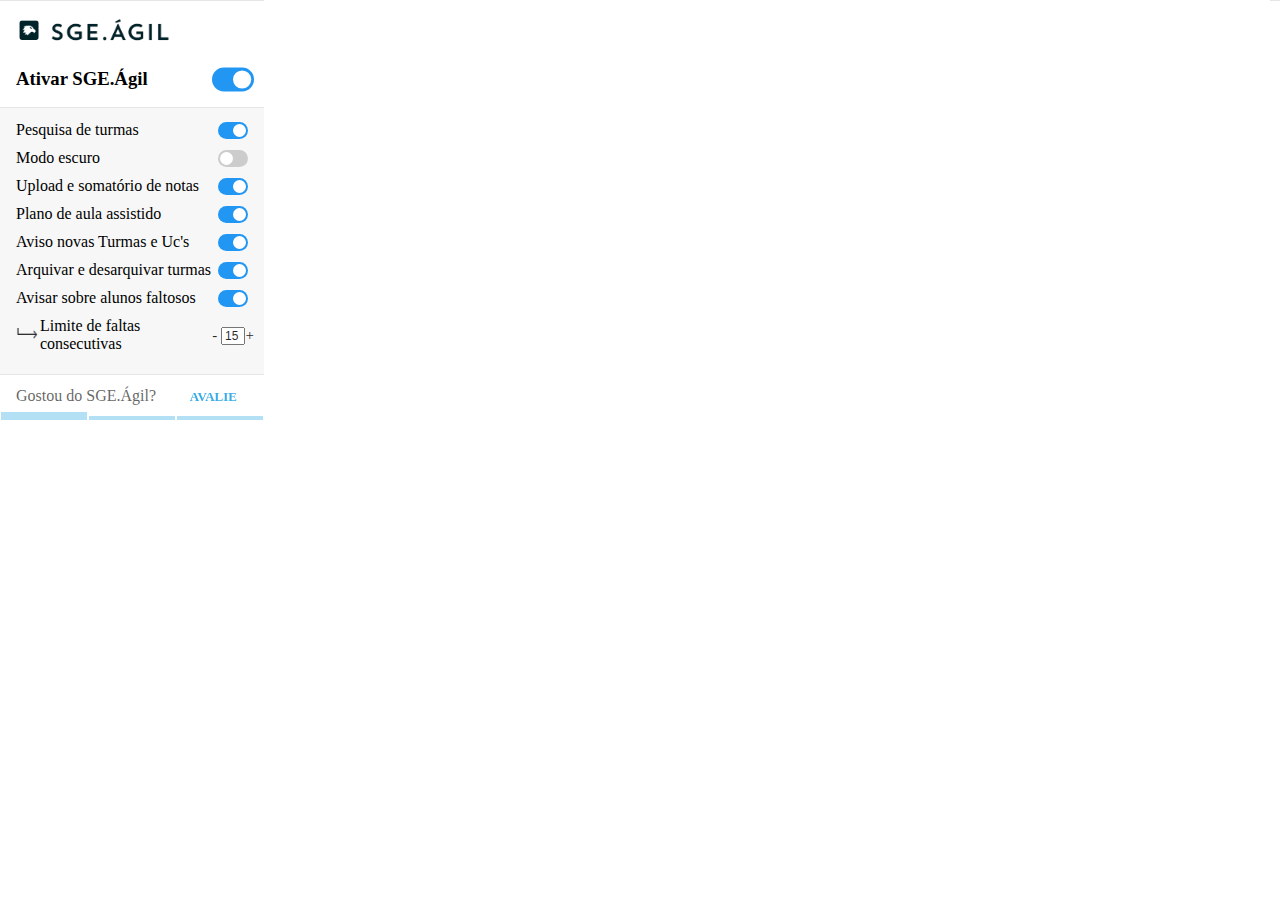
==== index.html @ e25a98a2 "change 'upload de notas' menu to 'upload e somatório de notas'" ====
<!DOCTYPE html>
<html>
<head>
    <meta charset="utf-8">
    <title>SGE Ágil</title>
    <link rel="stylesheet" type="text/css" href="pop_up.css" media="screen" />
    <script type="text/javascript" src="pop_up.js"></script>
</head>
<body>
    <div>
        <div>
            <div class="title">
                <a href="https://chrome.google.com/webstore/detail/sge-%C3%A1gil/lkhojjbphbkdefaikmcpiamkhcojdcin/reviews?ref=store-rating" target="_blank">
                    <div class="logo"> </div>
                </a>
                <div class="title-icons">
                    <input class="hide" type="image" src="./icons/icon-config.svg" width="15" height="15">
                    <input class="hide" type="image" src="./icons/icon-help.svg" width="15" height="15">
                </div>
            </div>
        </div>
        <div class="menu menu-principal">
            <div class="menu sub-menu">
                <h3>Ativar SGE.Ágil</h3>
                <label class="switch">
                    <input type="checkbox" id="SGE_on">
                    <span class="slider round grande" id="SGE_on_swt"></span>        
                </label>
            </div>
        </div>
    </div>
    
    <!-- Sub menus -->
    <div class="menu-func" id="sub-menu">
        <!-- Botão Pesquisa -->
        <div class="menu sub-menu">
            <p>Pesquisa de turmas</p>
            <label class="switch">
                <input type="checkbox" id="Pes_on">
                <span class="slider round" id="Pes_on_swt"></span>        
            </label>
        </div>
        <!-- Botão Modo escuro -->
        <div class="menu sub-menu">
            <p>Modo escuro</p>
            <label class="switch">
                <input type="checkbox" id="Dark_on">
                <span class="slider round" id="Dark_on_swt"></span>        
            </label>
        </div>
         <!-- Botão Upload de notas -->
         <div class="menu sub-menu">
            <p>Upload e somatório de notas</p>
            <label class="switch">
                <input type="checkbox" id="Upload_notas_on">
                <span class="slider round" id="Upload_notas_on_swt"></span>        
            </label>
        </div>
        <!-- Botão Plano de aula assistido -->
        <div class="menu sub-menu">
            <p>Plano de aula assistido</p>
            <label class="switch">
                <input type="checkbox" id="Plan_aula_on">
                <span class="slider round" id="Plan_aula_on_swt"></span>        
            </label>
        </div>
        <!-- Botão Aviso Novas Ucs -->
        <div class="menu sub-menu">
            <p>Aviso novas Turmas e Uc's</p>
            <label class="switch">
                <input type="checkbox" id="Aviso_new_on">
                <span class="slider round" id="Aviso_new_on_swt"></span>        
            </label>
        </div>
        <!-- Botão Arquivar Turmas -->
        <div class="menu sub-menu">
            <p>Arquivar e desarquivar turmas</p>
            <label class="switch">
                <input type="checkbox" id="Arq_turma_on">
                <span class="slider round" id="Arq_turma_on_swt"></span>        
            </label>
        </div>
        <!-- Botão Aviso alunos faltosos -->
        <div class="menu sub-menu">
            <p>Avisar sobre alunos faltosos</p>
            <label class="switch">
                <input type="checkbox" id="Aviso_faltas_on">
                <span class="slider round" id="Aviso_faltas_on_swt"></span>        
            </label>
        </div>
        <!-- Edit Aviso alunos faltosos -->
        <div class="menu sub-menu">
            <input type="image" src="./icons/seta_lado_ultima.png" width="22" height="13.5" style="cursor: default;">
            <p style="margin-left: 2px;">Limite de faltas consecutivas</p>
            <label class="switch">
                <span class="control" id="diminui-falta" style="left: -7px;">-</span>
                <input class="limite_edit" type="number" min="5" max="30" value=15 id="Limite_faltas" >
                <span class="control" id="aumenta-falta" style="right: -6px;">+</span>
            </label>
        </div>
    </div>
    <footer class="footer">
        <ul class="panels">
            <li class="tabpanel" id="footer-panel-0" aria-hidden="false">
                <span>Gostou do SGE.Ágil?</span>
                <span class="button_footer">
                    <a href="https://chrome.google.com/webstore/detail/sge-%C3%A1gil/lkhojjbphbkdefaikmcpiamkhcojdcin/reviews?ref=store-rating" target="_blank">AVALIE</a>
                </span>
            </li>
            <li class="tabpanel" id="footer-panel-1" aria-hidden="true">
                <span>Deseja apoiar o SGE.Ágil?</span>
                <span class="button_footer">
                    <a href="pagseguro/doe.html" target="_blank">DOE</a>
                </span>
            </li>
            <li class="tabpanel" id="footer-panel-2" aria-hidden="true">
                <span>Alguma dúvida?</span>
                <span class="button_footer">
                    <a href="pagseguro/ajuda.html" target="_blank">AJUDA</a>
                </span>
            </li>
        </ul>
        <ul class="tabs animated">
            <li>
                <button role="tab" id="footer-tab-0" aria-controls="footer-panel-0" aria-labelledby="footer-panel-description-0" aria-selected="true" tabindex="0"></button>
            </li>
            <li>
                <button role="tab" id="footer-tab-1" aria-controls="footer-panel-1" aria-labelledby="footer-panel-description-1" aria-selected="false" tabindex="-1"></button>
            </li>
            <li>
                <button role="tab" id="footer-tab-2" aria-controls="footer-panel-2" aria-labelledby="footer-panel-description-2" aria-selected="false" tabindex="-1"></button>
            </li>
        </ul>
    </footer>
    <div class="div_version">
        <span id="version_info"></span>
    </div>
    
    <script src="functions.js"></script>
</body>
</html>
---- pop_up.css ----
body {
    /* height: 350px; */
    width: 264px;
    margin: 0;
}

body>div {
  /* padding: 0 10px; */
  border-top: 1px solid #e6e6e6;
}

/* Barra Superior*/
.title{
    font-weight: bold;
    margin: 16px;
    /* padding: 8px 0 5px; */
    display: flex;
    align-items: center;
}
.title-icons{
  margin-left: auto;
}
.logo{
    display: inline-block;
    width: 154px;
    height: 26px;
    background-size: contain !important;
    /*background: url(chrome-extension://bpconcjcammlapcogcnnelfmaeghhagj/images/logo/nimbus_capture_full.svg) no-repeat;*/
    background: url(./logo/logo_alpha.png) no-repeat;
}
.icon-config{
    background: url(./icon-config.svg)  center no-repeat;
}
.icon-help{
    background: url(./icon-help.svg) center no-repeat;
}

/* Menu e menuPrincipal*/
.menu {
  display: flex;
  align-items: center;
}
.menu-principal{
  margin: 0 16px 12px;
  /* padding: 0 5px 0 5px; */
}
.menu-func{
  padding: 8px 16px 16px;
  /* border: 0.1rem solid rgba(0, 0, 0, 0.384); */
  /* border-radius: 6px; */
  background: #f7f7f7;
}
footer{
  border-top: 1px solid #e6e6e6;
  /* background: rgb(250,250,250); */
  --animation-time: 4s;
}
.sub-menu{
  display: flex;
  padding: 5px 0 5px 0;
  width: 100%;
  align-items: center;
}
.menu p{
  margin: 0px;
}
.menu h3{
  margin: 0px;
}

.switch input.limite_edit {
  position: absolute;
  opacity: 1;
  width: 16px;
  height: 12px;
  margin-left: auto;
  font-size: 0.75rem;
  right: 3px;
}

/* Desativa as setas do number */
input[type=number]::-webkit-inner-spin-button, 
input[type=number]::-webkit-outer-spin-button { 
  -webkit-appearance: none; 
  margin: 0; 
}

span.control {
  position: absolute;
  font-size: 15px;
  cursor: pointer;
}

span, p, h3 {
  cursor: default;
}

footer {
  display: flex;
  flex-direction: column;
  position: relative;
  /* justify-content: space-between;
  align-items: center; */
  /* margin-top: 5px; */
  height: 49px;
}

.footer span, .div_version span {
  position: relative;
  color: rgba(50,50,50,0.75);
  transition: all 0.4s ease-out;
}

.panels{
  overflow: hidden;
  position: relative;
  height: 41px;
}
.panels > [aria-hidden=false] {
  opacity: 1;
  transform: translateY(0);
}

button {
  border: 0;
  color: #0797E1;
  background: none;
  cursor: pointer;
}

button:focus {
  outline: #acacac dotted 1px;
  animation: 0.3s ease-out 0s 1 outline-in;
}

.tabs {
  display: flex;
  position: absolute;
  bottom: 0;
  left: 0;
  width: 100%;
}

.tabs > li {
  flex: 1;
  padding: 0 1px;
}

.tabs button::before, .tabs button::after{
  position: absolute;
  left: 0;
  right: 0;
  bottom: 0;
  height: 50%;
  background-color: #0797E1;
  opacity: 0.3;
  content: "";
  transition: all 0.3s ease-in;
}

.tabs button::after 
{
  right: 100%;
  height: 50%;
  opacity: 0.5;
  --animation-name: progress-bar;
}

.tabs.animated button[aria-selected=true]::after {
  animation: var(--animation-name) var(--animation-time) linear 0s;
}

.tabs button[aria-selected=true]::before, .tabs button:hover::before, .tabs button:focus::before, .tabs button[aria-selected=true]::after {
  height: 100%;
}

.tabs button {
  position: relative;
  height: 8px;
  width: 100%;
  padding: 0;
}

ul {
  padding: 0;
  margin: 0;
  list-style: none;
}

.panels > li {
  display: flex;
  align-items: center;
  justify-content: space-between;
  position: absolute;
  height: 41px;
  padding: 0 16px;
  width: calc(100% - 32px);
  opacity: 0;
  transform: translateY(calc(-1 * 41px));
  transition: transform 0.3s ease;


}
.footer span:hover {
  color: rgba(50,50,50,1);
}

.button_footer {
  position: relative;
  cursor: pointer;
}

.button_footer a {
  text-decoration: none;
  font-size: 13px;
  color: #0797E1;
  /* color: #002229; */
  padding: 5px 10px;
  border: 1px solid transparent;
  border-radius: 6px;
  font-weight: 600;
  text-transform: uppercase;
  transition: all 0.4s ease-out;
}

.button_footer a:hover {
  border-color: rgba(0, 34, 41, 0.5);
}

.button_footer a:not(:hover) {
  filter: opacity(0.8);
}

.hide {
  visibility:hidden;
}

.disable_span {
  filter: opacity(0.5) grayscale(1) blur(0.5px) !important;
  cursor: default !important;
}

.limite_edit:not(:disabled), .control {
  color: rgba(0,0,0,0.85);
}

.limite_edit:focus-visible {
  outline: none;
}




/* The switch - the box around the slider */
.switch {
  position: relative;
  display: inline-block;
  width: 30px;
  height: 17px;
  margin-left: auto;
}
.switch input {
  opacity: 0;
  width: 0;
  height: 0;
}
.slider {
  position: absolute;
  cursor: pointer;
  top: 0;
  left: 0;
  right: 0;
  bottom: 0;
  background-color: #ccc;
  -webkit-transition: .4s;
  transition: .4s;
}
.slider:before {
  position: absolute;
  content: "";
  height: 13px;
  width: 13px;
  left: 2px;
  bottom: 2px;
  background-color: white;
  -webkit-transition: .4s;
  transition: .4s;
}
input:checked + .slider {
  background-color: #2196F3;
}
input:focus + .slider {
  box-shadow: 0 0 1px #2196F3;
}
input:checked + .slider:before {
  -webkit-transform: translateX(13px);
  -ms-transform: translateX(13px);
  transform: translateX(13px);
}
.slider.round {
  border-radius: 17px;
}
.slider.round:before {
  border-radius: 50%;
}
.slider.grande{
  transform: scale(1.4);
}
.disable {
  filter: opacity(0.5) grayscale(1) blur(0.5px);
}

.div_version{
  position: absolute;
  top: 0;
  right: 0;
  padding: 2px;
}
#version_info {
  padding: 3px;
}

/* Dark mode  */

body:has(#Dark_on:checked) {
  background: #18191A;
  color: #E4E6EB;
}

body:has(#Dark_on:checked) span{
  color: #E4E6EB;
}

body:has(#Dark_on:checked) #sub-menu{
  background: #242526;
  color: #E4E6EB;
}

body:has(#Dark_on:checked) [type="image"]{
  filter: invert(1);
}

body:has(#Dark_on:checked) > div, body:has(#Dark_on:checked) > footer {
  border-top: 1px solid #424446
}

body:has(#Dark_on:checked) button::before, body:has(#Dark_on:checked) button::after{
  background-color: #65bbff;
}

body:has(#Dark_on:checked) .button_footer a{
  color: #65bbff;
}

body:has(#Dark_on:checked) .logo{
  background: url(./logo/logo_alpha_white.png) no-repeat;
}


/* Animações  */

@keyframes progress-bar {
  from {
    right: 100%;
  }
  to {
    right: 0;
  }
}
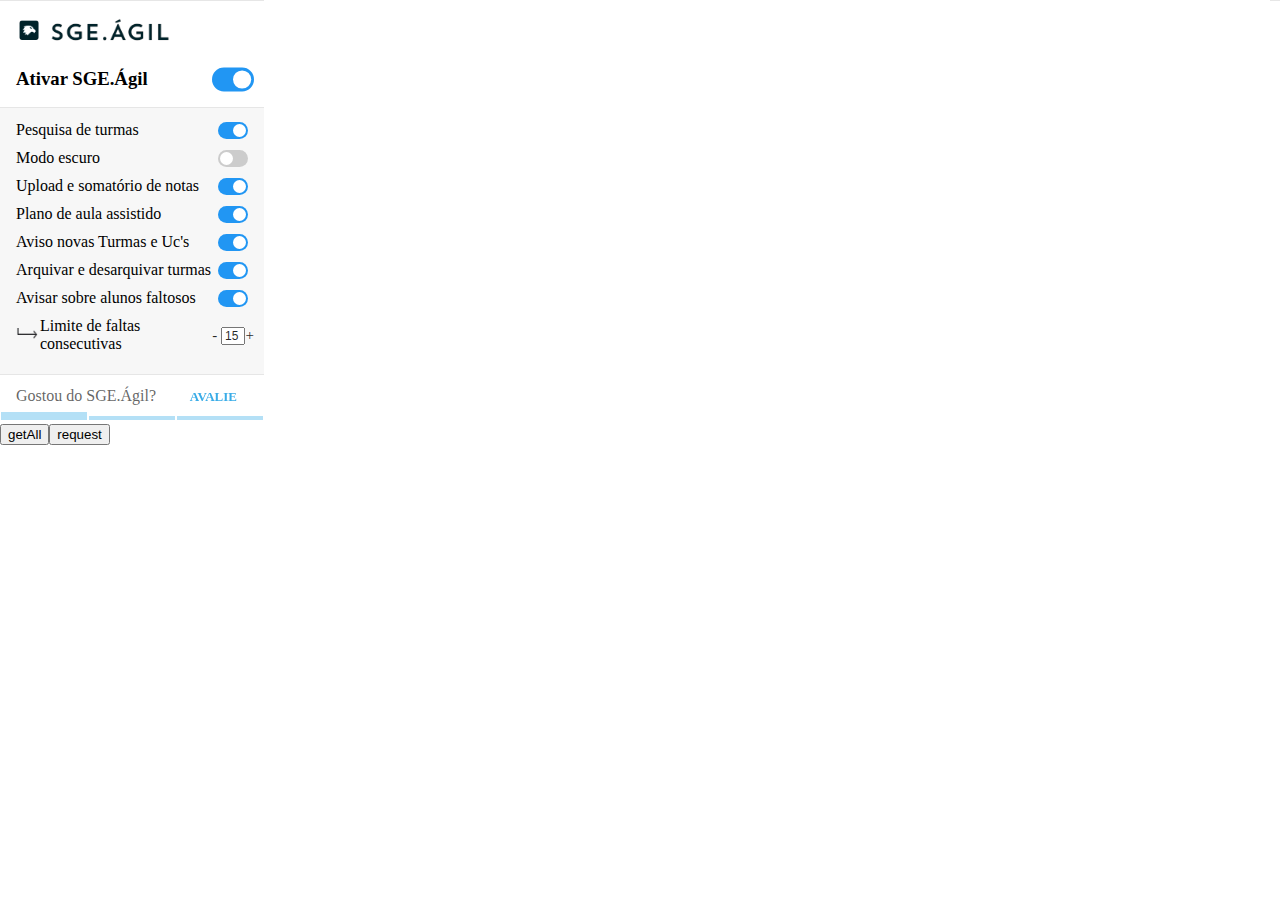
==== commit a12ba274: "new css insertion method" ====
--- a/index.html
+++ b/index.html
@@ -99,6 +99,7 @@
             </label>
         </div>
     </div>
+    <script type="text/javascript" src="teste.js"></script>
     <footer class="footer">
         <ul class="panels">
             <li class="tabpanel" id="footer-panel-0" aria-hidden="false">
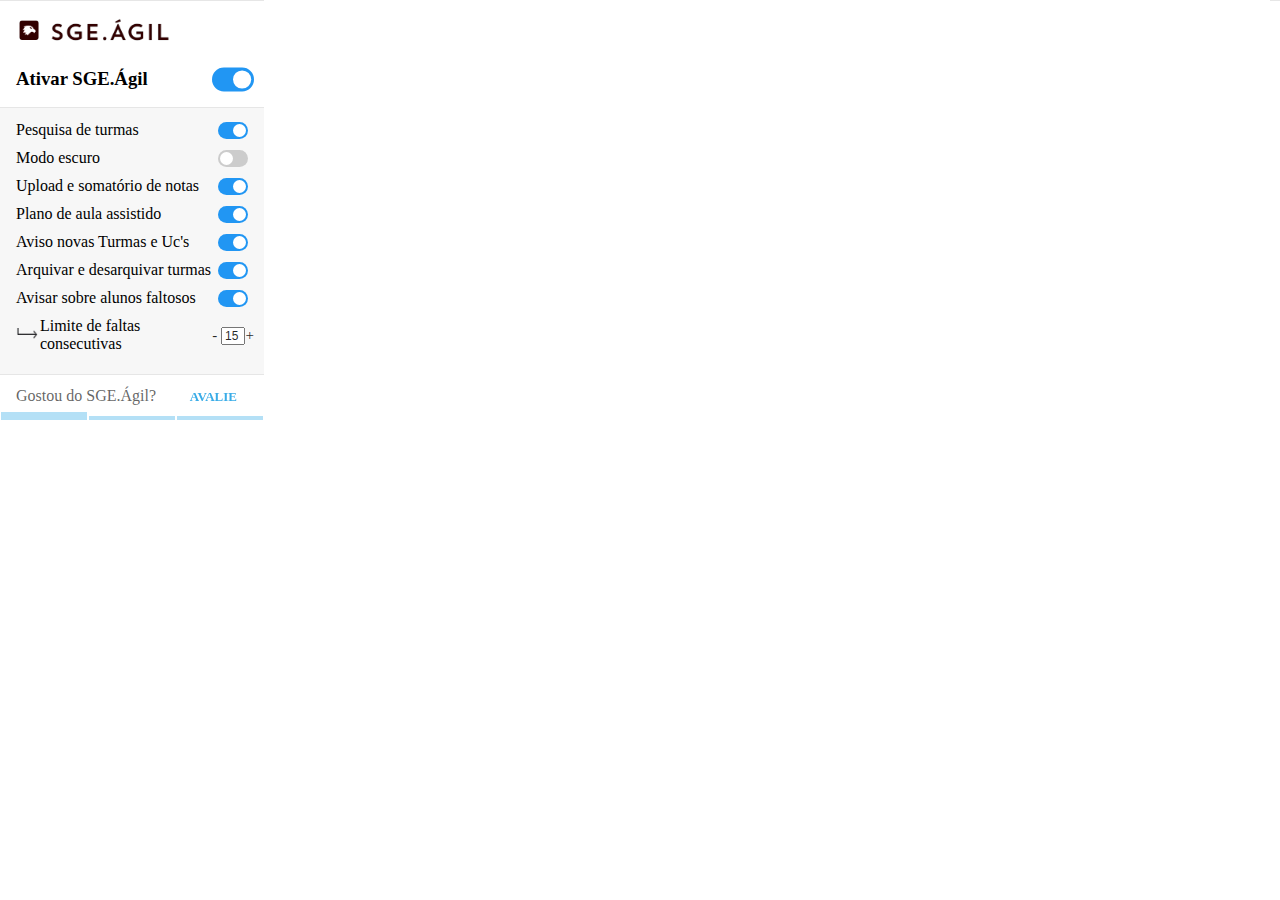
==== commit 3f3edcb5: "functional version" ====
--- a/index.html
+++ b/index.html
@@ -30,76 +30,86 @@
         </div>
     </div>
     
-    <!-- Sub menus -->
-    <div class="menu-func" id="sub-menu">
-        <!-- Botão Pesquisa -->
-        <div class="menu sub-menu">
-            <p>Pesquisa de turmas</p>
-            <label class="switch">
-                <input type="checkbox" id="Pes_on">
-                <span class="slider round" id="Pes_on_swt"></span>        
-            </label>
+    <div class ="body">
+        <!-- Menu Solicitar HOST -->
+        <div class="host">
+            <strong>Aceitar novos termos</strong>
+            <span>Clique no botão abaixo para que o SGE Ágil seja habilitado.</span>
+            <span class="button_footer button_host" id="aceitar-host">
+                <a href="" target="">Aceitar</a>
+            </span>
         </div>
-        <!-- Botão Modo escuro -->
-        <div class="menu sub-menu">
-            <p>Modo escuro</p>
-            <label class="switch">
-                <input type="checkbox" id="Dark_on">
-                <span class="slider round" id="Dark_on_swt"></span>        
-            </label>
-        </div>
-         <!-- Botão Upload de notas -->
-         <div class="menu sub-menu">
-            <p>Upload e somatório de notas</p>
-            <label class="switch">
-                <input type="checkbox" id="Upload_notas_on">
-                <span class="slider round" id="Upload_notas_on_swt"></span>        
-            </label>
-        </div>
-        <!-- Botão Plano de aula assistido -->
-        <div class="menu sub-menu">
-            <p>Plano de aula assistido</p>
-            <label class="switch">
-                <input type="checkbox" id="Plan_aula_on">
-                <span class="slider round" id="Plan_aula_on_swt"></span>        
-            </label>
-        </div>
-        <!-- Botão Aviso Novas Ucs -->
-        <div class="menu sub-menu">
-            <p>Aviso novas Turmas e Uc's</p>
-            <label class="switch">
-                <input type="checkbox" id="Aviso_new_on">
-                <span class="slider round" id="Aviso_new_on_swt"></span>        
-            </label>
-        </div>
-        <!-- Botão Arquivar Turmas -->
-        <div class="menu sub-menu">
-            <p>Arquivar e desarquivar turmas</p>
-            <label class="switch">
-                <input type="checkbox" id="Arq_turma_on">
-                <span class="slider round" id="Arq_turma_on_swt"></span>        
-            </label>
-        </div>
-        <!-- Botão Aviso alunos faltosos -->
-        <div class="menu sub-menu">
-            <p>Avisar sobre alunos faltosos</p>
-            <label class="switch">
-                <input type="checkbox" id="Aviso_faltas_on">
-                <span class="slider round" id="Aviso_faltas_on_swt"></span>        
-            </label>
-        </div>
-        <!-- Edit Aviso alunos faltosos -->
-        <div class="menu sub-menu">
-            <input type="image" src="./icons/seta_lado_ultima.png" width="22" height="13.5" style="cursor: default;">
-            <p style="margin-left: 2px;">Limite de faltas consecutivas</p>
-            <label class="switch">
-                <span class="control" id="diminui-falta" style="left: -7px;">-</span>
-                <input class="limite_edit" type="number" min="5" max="30" value=15 id="Limite_faltas" >
-                <span class="control" id="aumenta-falta" style="right: -6px;">+</span>
-            </label>
+        <!-- Sub menus -->
+        <div class="menu-func" id="sub-menu">
+            <!-- Botão Pesquisa -->
+            <div class="menu sub-menu">
+                <p>Pesquisa de turmas</p>
+                <label class="switch">
+                    <input type="checkbox" id="Pes_on">
+                    <span class="slider round" id="Pes_on_swt"></span>        
+                </label>
+            </div>
+            <!-- Botão Modo escuro -->
+            <div class="menu sub-menu">
+                <p>Modo escuro</p>
+                <label class="switch">
+                    <input type="checkbox" id="Dark_on">
+                    <span class="slider round" id="Dark_on_swt"></span>        
+                </label>
+            </div>
+            <!-- Botão Upload de notas -->
+            <div class="menu sub-menu">
+                <p>Upload e somatório de notas</p>
+                <label class="switch">
+                    <input type="checkbox" id="Upload_notas_on">
+                    <span class="slider round" id="Upload_notas_on_swt"></span>        
+                </label>
+            </div>
+            <!-- Botão Plano de aula assistido -->
+            <div class="menu sub-menu">
+                <p>Plano de aula assistido</p>
+                <label class="switch">
+                    <input type="checkbox" id="Plan_aula_on">
+                    <span class="slider round" id="Plan_aula_on_swt"></span>        
+                </label>
+            </div>
+            <!-- Botão Aviso Novas Ucs -->
+            <div class="menu sub-menu">
+                <p>Aviso novas Turmas e Uc's</p>
+                <label class="switch">
+                    <input type="checkbox" id="Aviso_new_on">
+                    <span class="slider round" id="Aviso_new_on_swt"></span>        
+                </label>
+            </div>
+            <!-- Botão Arquivar Turmas -->
+            <div class="menu sub-menu">
+                <p>Arquivar e desarquivar turmas</p>
+                <label class="switch">
+                    <input type="checkbox" id="Arq_turma_on">
+                    <span class="slider round" id="Arq_turma_on_swt"></span>        
+                </label>
+            </div>
+            <!-- Botão Aviso alunos faltosos -->
+            <div class="menu sub-menu">
+                <p>Avisar sobre alunos faltosos</p>
+                <label class="switch">
+                    <input type="checkbox" id="Aviso_faltas_on">
+                    <span class="slider round" id="Aviso_faltas_on_swt"></span>        
+                </label>
+            </div>
+            <!-- Edit Aviso alunos faltosos -->
+            <div class="menu sub-menu">
+                <input type="image" src="./icons/seta_lado_ultima.png" width="22" height="13.5" style="cursor: default;">
+                <p style="margin-left: 2px;">Limite de faltas consecutivas</p>
+                <label class="switch">
+                    <span class="control" id="diminui-falta" style="left: -7px;">-</span>
+                    <input class="limite_edit" type="number" min="5" max="30" value=15 id="Limite_faltas" >
+                    <span class="control" id="aumenta-falta" style="right: -6px;">+</span>
+                </label>
+            </div>
         </div>
     </div>
-    <script type="text/javascript" src="teste.js"></script>
+    <script type="text/javascript" src="newHost.js"></script>
     <footer class="footer">
         <ul class="panels">
             <li class="tabpanel" id="footer-panel-0" aria-hidden="false">
--- a/pop_up.css
+++ b/pop_up.css
@@ -45,6 +45,7 @@
   /* padding: 0 5px 0 5px; */
 }
 .menu-func{
+  position: relative;
   padding: 8px 16px 16px;
   /* border: 0.1rem solid rgba(0, 0, 0, 0.384); */
   /* border-radius: 6px; */
@@ -357,6 +358,72 @@
 }
 
 
+
+/* Pedir HOST */
+body .host {
+
+  animation: refresh-scale 0.5s ease-in-out;
+  position: absolute;
+  background: #fff;
+
+  height: 170px;
+
+  left: 10px;
+  right: 10px;
+  top: calc(100%/2 - 170px/2);
+
+  z-index: 999;
+
+  border: 1px solid #e6e6e6;
+  border-radius: 6px;
+  box-shadow: 0 2px 4px 0 hsla(0, 0%, 84%, 0.5);
+
+  text-align: center;
+  display: flex;
+  flex-direction: column;
+  justify-content: space-evenly;
+
+  font-size: 13px;
+}
+
+.host strong {
+  font-weight: bold;
+}
+
+.host span {
+  color: #585858;
+}
+
+.body {
+  position: relative;
+  background: #f7f7f7;
+}
+
+body:has(.host:not(.host-hidden)) #sub-menu {
+  visibility: hidden;
+}
+
+.host.host-hidden{
+  display: none;
+}
+
+.button_host a{
+  border: none;
+}
+
+.button_host a:hover{
+  border: none;
+}
+
+.button_host{
+  margin: 0 20px;
+  padding: 6px;
+  border: 1px solid transparent;
+  border-radius: 6px;
+  border-color: #0497E1;
+  background: #EDF9FF;
+}
+
 /* Animações  */
 
 @keyframes progress-bar {
@@ -366,4 +433,16 @@
   to {
     right: 0;
   }
+}
+
+@keyframes refresh-scale {
+  0% {
+    transform: scale(1);
+  }
+  50% {
+      transform: scale(0.9);
+  }
+  100% {
+      transform: scale(1);
+  }
 }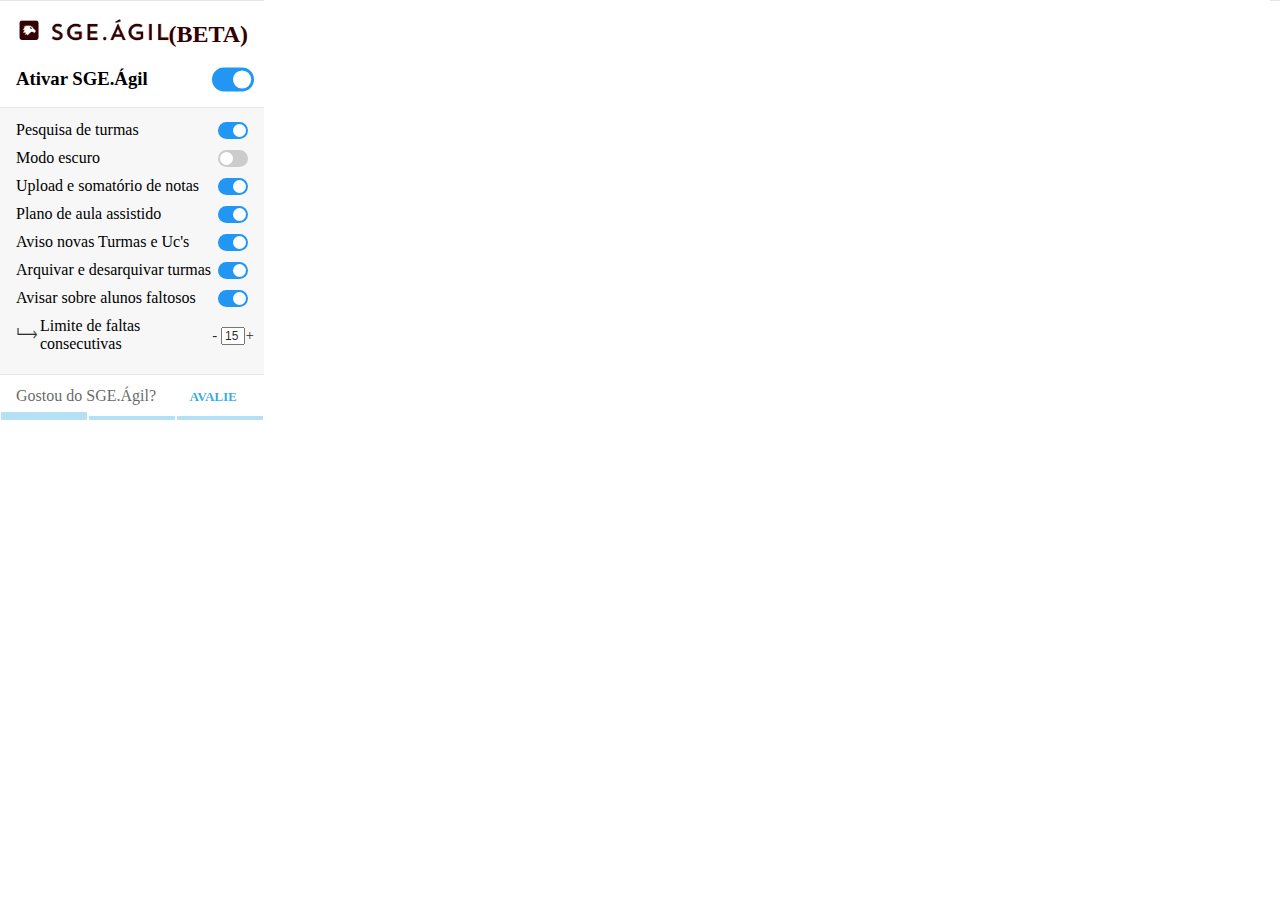
==== commit 55dc0bcc: "added beta title in popup" ====
--- a/index.html
+++ b/index.html
@@ -14,6 +14,7 @@
                     <div class="logo"> </div>
                 </a>
                 <div class="title-icons">
+                    <h2 class="beta is-beta">(BETA)</h2>
                     <input class="hide" type="image" src="./icons/icon-config.svg" width="15" height="15">
                     <input class="hide" type="image" src="./icons/icon-help.svg" width="15" height="15">
                 </div>
@@ -34,9 +35,12 @@
         <!-- Menu Solicitar HOST -->
         <div class="host">
             <strong>Aceitar novos termos</strong>
-            <span>Clique no botão abaixo para que o SGE Ágil seja habilitado.</span>
+            <span id="host-message">Clique no botão abaixo para que o SGE Ágil seja habilitado neste novo link.</span>
             <span class="button_footer button_host" id="aceitar-host">
-                <a href="" target="">Aceitar</a>
+                <a class="not-active" href="" target="">Aceitar</a>
+            </span>
+            <span class="button_footer button_host oculto" id="fechar-host">
+                <a class="not-active" href="" target="">Fechar</a>
             </span>
         </div>
         <!-- Sub menus -->
--- a/pop_up.css
+++ b/pop_up.css
@@ -18,6 +18,7 @@
     align-items: center;
 }
 .title-icons{
+  position: relative;
   margin-left: auto;
 }
 .logo{
@@ -323,37 +324,37 @@
 
 /* Dark mode  */
 
-body:has(#Dark_on:checked) {
+body:has(#Dark_on:checked):has(#SGE_on:checked) {
   background: #18191A;
   color: #E4E6EB;
 }
 
-body:has(#Dark_on:checked) span{
+body:has(#Dark_on:checked):has(#SGE_on:checked) span{
   color: #E4E6EB;
 }
 
-body:has(#Dark_on:checked) #sub-menu{
+body:has(#Dark_on:checked):has(#SGE_on:checked) #sub-menu{
   background: #242526;
   color: #E4E6EB;
 }
 
-body:has(#Dark_on:checked) [type="image"]{
+body:has(#Dark_on:checked):has(#SGE_on:checked) [type="image"]{
   filter: invert(1);
 }
 
-body:has(#Dark_on:checked) > div, body:has(#Dark_on:checked) > footer {
+body:has(#Dark_on:checked):has(#SGE_on:checked) > div, body:has(#Dark_on:checked):has(#SGE_on:checked) > footer {
   border-top: 1px solid #424446
 }
 
-body:has(#Dark_on:checked) button::before, body:has(#Dark_on:checked) button::after{
+body:has(#Dark_on:checked):has(#SGE_on:checked) button::before, body:has(#Dark_on:checked):has(#SGE_on:checked) button::after{
   background-color: #65bbff;
 }
 
-body:has(#Dark_on:checked) .button_footer a{
+body:has(#Dark_on:checked):has(#SGE_on:checked) .button_footer a{
   color: #65bbff;
 }
 
-body:has(#Dark_on:checked) .logo{
+body:has(#Dark_on:checked):has(#SGE_on:checked) .logo{
   background: url(./logo/logo_alpha_white.png) no-repeat;
 }
 
@@ -423,6 +424,31 @@
   border-color: #0497E1;
   background: #EDF9FF;
 }
+
+.host .button_host.oculto {
+  display: none;
+}
+
+.host a.not-active {
+  pointer-events: none;
+  cursor: default;
+}
+
+
+/* Beta message */
+
+h2.beta.is-beta {
+  margin: 0px;
+  position: absolute;
+  right: 0px;
+  top: calc(100%/2 - 22px/2);
+  color: #320000;
+}
+
+h2.beta:not(.is-beta){
+  display: none;
+}
+
 
 /* Animações  */
 
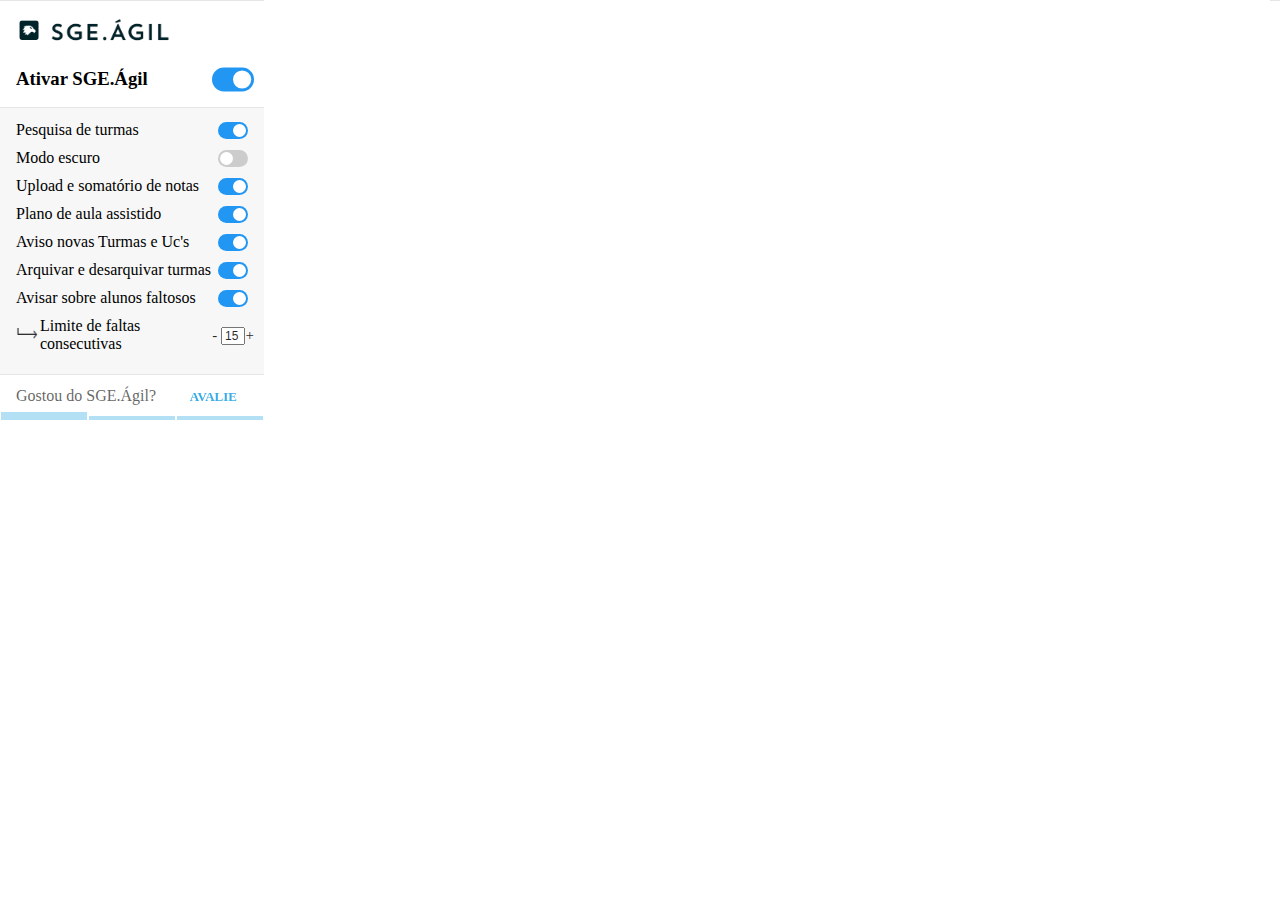
==== commit fdac8ca1: "version 0.6.2" ====
--- a/index.html
+++ b/index.html
@@ -14,7 +14,7 @@
                     <div class="logo"> </div>
                 </a>
                 <div class="title-icons">
-                    <h2 class="beta is-beta">(BETA)</h2>
+                    <h2 class="beta not-is-beta">(BETA)</h2>
                     <input class="hide" type="image" src="./icons/icon-config.svg" width="15" height="15">
                     <input class="hide" type="image" src="./icons/icon-help.svg" width="15" height="15">
                 </div>
@@ -35,7 +35,7 @@
         <!-- Menu Solicitar HOST -->
         <div class="host">
             <strong>Aceitar novos termos</strong>
-            <span id="host-message">Clique no botão abaixo para que o SGE Ágil seja habilitado neste novo link.</span>
+            <span id="host-message">Clique no botão abaixo para que o SGE Ágil possa ser habilitado neste novo link.</span>
             <span class="button_footer button_host" id="aceitar-host">
                 <a class="not-active" href="" target="">Aceitar</a>
             </span>
--- a/pop_up.css
+++ b/pop_up.css
@@ -322,7 +322,25 @@
   padding: 3px;
 }
 
+/* Beta message */
+
+h2.beta.is-beta {
+  margin: 0px;
+  position: absolute;
+  right: 0px;
+  top: calc(100%/2 - 22px/2);
+  color: #320000;
+}
+
+h2.beta:not(.is-beta){
+  display: none;
+}
+
 /* Dark mode  */
+
+body:has(#Dark_on:checked):has(#SGE_on:checked) h2.beta.is-beta {
+  color: #E4E6EB;
+}
 
 body:has(#Dark_on:checked):has(#SGE_on:checked) {
   background: #18191A;
@@ -393,6 +411,7 @@
 
 .host span {
   color: #585858;
+  margin: 0 8px;
 }
 
 .body {
@@ -434,19 +453,8 @@
   cursor: default;
 }
 
-
-/* Beta message */
-
-h2.beta.is-beta {
-  margin: 0px;
-  position: absolute;
-  right: 0px;
-  top: calc(100%/2 - 22px/2);
-  color: #320000;
-}
-
-h2.beta:not(.is-beta){
-  display: none;
+div.host:has(#aceitar-host.oculto) {
+  background: #ffdbdb87;
 }
 
 
